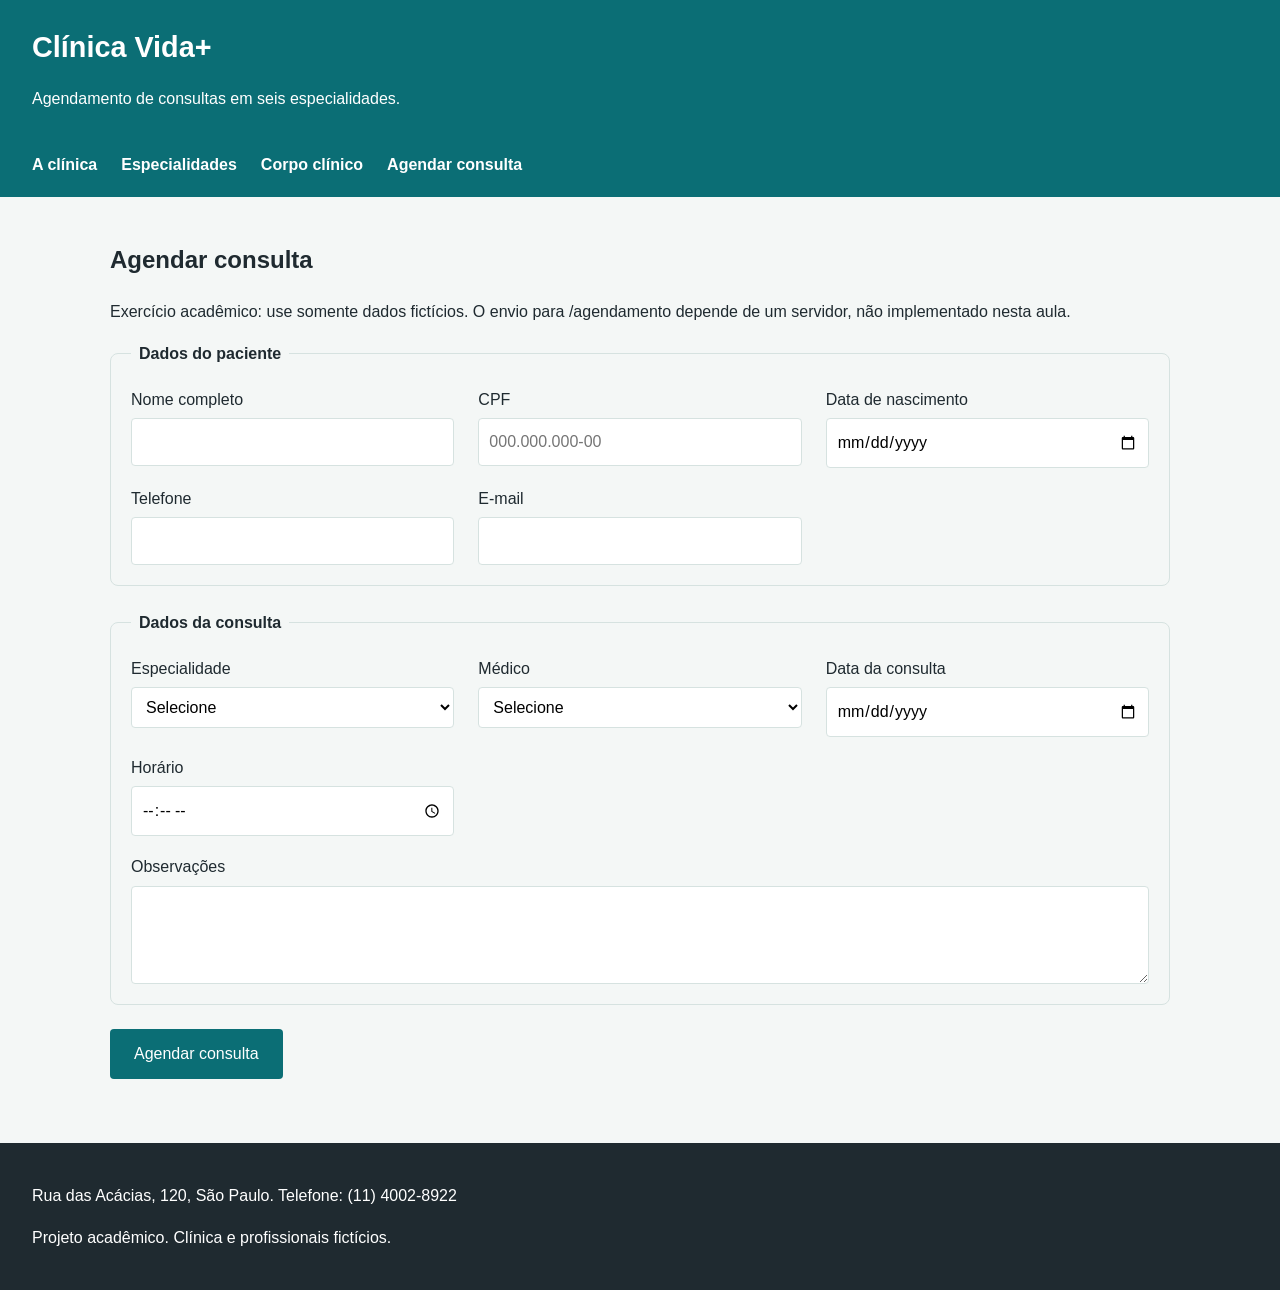
==== agendamento.html @ 609d027e "feat: formulario responsivo de agendamento (aula 05)" ====
<!DOCTYPE html>
<html lang="pt-BR">
<head>
  <meta charset="UTF-8">
  <meta name="viewport" content="width=device-width, initial-scale=1">
  <title>Agendamento | Clínica Vida+</title>
  <link rel="stylesheet" href="assets/css/site.css">

</head>
<body>
<header><h1>Clínica Vida+</h1><p>Agendamento de consultas em seis especialidades.</p></header>
<nav aria-label="Navegação principal"><ul>
<li><a href="index.html#apresentacao">A clínica</a></li>
<li><a href="index.html#especialidades">Especialidades</a></li>
<li><a href="index.html#corpo-clinico">Corpo clínico</a></li>
<li><a href="agendamento.html">Agendar consulta</a></li>
</ul></nav>
<main><h2>Agendar consulta</h2>
<p>Exercício acadêmico: use somente dados fictícios. O envio para /agendamento depende de um servidor, não implementado nesta aula.</p>
<form id="form-agendamento" class="form-agendamento" action="/agendamento" method="post">
<fieldset><legend>Dados do paciente</legend><div class="form-grid">
<div class="campo"><label for="nome">Nome completo</label><input type="text" id="nome" name="nome" minlength="5" autocomplete="name" required></div>
<div class="campo"><label for="cpf">CPF</label><input type="text" id="cpf" name="cpf" placeholder="000.000.000-00" pattern="\d{3}\.\d{3}\.\d{3}-\d{2}" required></div>
<div class="campo"><label for="nascimento">Data de nascimento</label><input type="date" id="nascimento" name="nascimento"  required></div>
<div class="campo"><label for="telefone">Telefone</label><input type="tel" id="telefone" name="telefone" autocomplete="tel" required></div>
<div class="campo"><label for="email">E-mail</label><input type="email" id="email" name="email" autocomplete="email" required></div>
</div></fieldset>
<fieldset><legend>Dados da consulta</legend><div class="form-grid">
<div class="campo"><label for="especialidade">Especialidade</label><select id="especialidade" name="especialidade" required><option value="">Selecione</option><option value="esp-0">Cardiologia</option><option value="esp-1">Pediatria</option><option value="esp-2">Dermatologia</option><option value="esp-3">Ortopedia</option><option value="esp-4">Ginecologia</option><option value="esp-5">Clínica geral</option></select></div>
<div class="campo"><label for="medico">Médico</label><select id="medico" name="medico" required><option value="">Selecione</option><option value="med-0">Ana Prado — Cardiologia</option><option value="med-1">Bruno Lima — Pediatria</option><option value="med-2">Carla Souza — Dermatologia</option><option value="med-3">Diego Santos — Ortopedia</option><option value="med-4">Elisa Costa — Ginecologia</option><option value="med-5">Felipe Alves — Clínica geral</option></select></div>
<div class="campo"><label for="data">Data da consulta</label><input type="date" id="data" name="data" min="2026-09-01" required></div>
<div class="campo"><label for="horario">Horário</label><input type="time" id="horario" name="horario" min="08:00" max="18:00" required></div>
<div class="campo campo-largo"><label for="observacoes">Observações</label><textarea id="observacoes" name="observacoes" rows="3" maxlength="300"></textarea></div>
</div></fieldset>
<button type="submit">Agendar consulta</button>

</form></main>
<footer><p>Rua das Acácias, 120, São Paulo. Telefone: (11) 4002-8922</p><p>Projeto acadêmico. Clínica e profissionais fictícios.</p></footer>
</body></html>
---- assets/css/site.css ----
:root {
  --vida-primaria: #0B6E75;
  --vida-secundaria: #2E9E7E;
  --vida-destaque: #E4572E;
  --vida-fundo: #F4F7F6;
  --vida-texto: #1F2A30;
  --vida-borda: #D6E2E0;
  --vida-fonte: 'Segoe UI', Arial, sans-serif;
}
* { box-sizing: border-box; }
body { margin: 0; font-family: var(--vida-fonte); font-size: 1rem; line-height: 1.6; color: var(--vida-texto); background: var(--vida-fundo); }
header { background: var(--vida-primaria); color: white; padding: 24px 32px; }
header h1 { margin: 0; font-size: 1.8rem; }
nav { background: var(--vida-primaria); padding: 0 32px 20px; }
nav ul { display: flex; flex-wrap: wrap; gap: 12px 24px; list-style: none; margin: 0; padding: 0; }
nav a { color: white; text-decoration: none; font-weight: 600; }
nav a:hover { text-decoration: underline; }
a:focus-visible, button:focus-visible { outline: 3px solid var(--vida-destaque); outline-offset: 4px; }
main { max-width: 1100px; margin: auto; padding: 24px 20px; }
section { margin-bottom: 32px; }
.lista-especialidades { display: flex; flex-wrap: wrap; gap: 20px; justify-content: center; list-style: none; padding: 0; }
.lista-especialidades li { width: 260px; max-width: 100%; padding: 20px; background: white; border-left: 4px solid var(--vida-secundaria); border-radius: 8px; }
.tabela-responsiva { overflow-x: auto; }
table { width: 100%; border-collapse: collapse; background: white; }
caption { text-align: left; padding: 8px 0; }
th { background: var(--vida-primaria); color: white; text-align: left; padding: 12px 16px; }
td { padding: 12px 16px; border-bottom: 1px solid var(--vida-borda); }
footer { background: var(--vida-texto); color: white; padding: 24px 32px; margin-top: 40px; }

fieldset { min-width: 0; margin: 0 0 24px; padding: 20px; border: 1px solid var(--vida-borda); border-radius: 8px; }
legend { font-weight: 700; padding: 0 8px; }
.form-grid { display: grid; grid-template-columns: 1fr; gap: 18px 24px; }
.campo { display: flex; flex-direction: column; gap: 6px; min-width: 0; }
.campo-largo { grid-column: 1 / -1; }
input, select, textarea { font: inherit; width: 100%; min-width: 0; padding: 10px; border: 1px solid var(--vida-borda); border-radius: 4px; background: white; }
textarea { resize: vertical; }
input:focus, select:focus, textarea:focus { outline: 3px solid var(--vida-destaque); }
button { font: inherit; background: var(--vida-primaria); color: white; padding: 12px 24px; border: 0; border-radius: 4px; cursor: pointer; }
@media (min-width: 640px) { .form-grid { grid-template-columns: repeat(2, 1fr); } }
@media (min-width: 1024px) { .form-grid { grid-template-columns: repeat(3, 1fr); } }
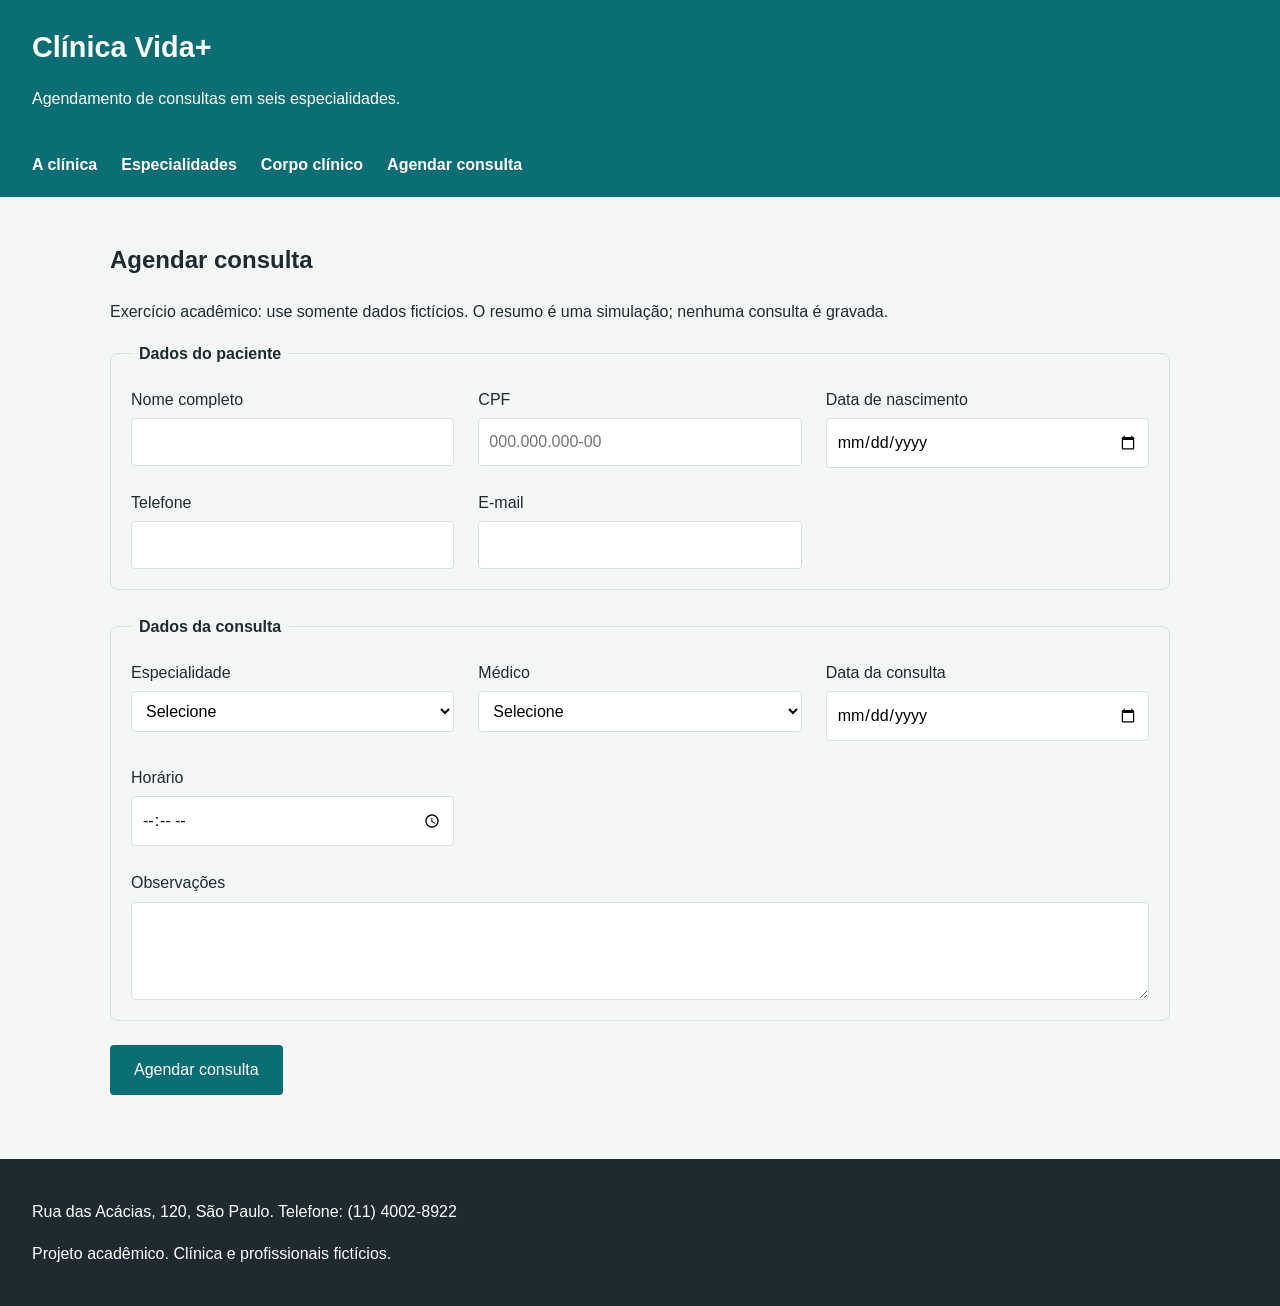
==== commit c4eae91a: "feat: validacao e filtro JavaScript; fontes por aula e guia GitHub (aula 06)" ====
--- a/agendamento.html
+++ b/agendamento.html
@@ -5,7 +5,7 @@
   <meta name="viewport" content="width=device-width, initial-scale=1">
   <title>Agendamento | Clínica Vida+</title>
   <link rel="stylesheet" href="assets/css/site.css">
-
+  <script src="assets/js/agendamento.js" defer></script>
 </head>
 <body>
 <header><h1>Clínica Vida+</h1><p>Agendamento de consultas em seis especialidades.</p></header>
@@ -16,11 +16,11 @@
 <li><a href="agendamento.html">Agendar consulta</a></li>
 </ul></nav>
 <main><h2>Agendar consulta</h2>
-<p>Exercício acadêmico: use somente dados fictícios. O envio para /agendamento depende de um servidor, não implementado nesta aula.</p>
-<form id="form-agendamento" class="form-agendamento" action="/agendamento" method="post">
+<p>Exercício acadêmico: use somente dados fictícios. O resumo é uma simulação; nenhuma consulta é gravada.</p>
+<form id="form-agendamento" class="form-agendamento" action="#" method="post">
 <fieldset><legend>Dados do paciente</legend><div class="form-grid">
 <div class="campo"><label for="nome">Nome completo</label><input type="text" id="nome" name="nome" minlength="5" autocomplete="name" required></div>
-<div class="campo"><label for="cpf">CPF</label><input type="text" id="cpf" name="cpf" placeholder="000.000.000-00" pattern="\d{3}\.\d{3}\.\d{3}-\d{2}" required></div>
+<div class="campo"><label for="cpf">CPF</label><input type="text" id="cpf" name="cpf" placeholder="000.000.000-00" inputmode="numeric" required aria-describedby="aviso-cpf"><span class="aviso" id="aviso-cpf" aria-live="polite"></span></div>
 <div class="campo"><label for="nascimento">Data de nascimento</label><input type="date" id="nascimento" name="nascimento"  required></div>
 <div class="campo"><label for="telefone">Telefone</label><input type="tel" id="telefone" name="telefone" autocomplete="tel" required></div>
 <div class="campo"><label for="email">E-mail</label><input type="email" id="email" name="email" autocomplete="email" required></div>
@@ -28,12 +28,12 @@
 <fieldset><legend>Dados da consulta</legend><div class="form-grid">
 <div class="campo"><label for="especialidade">Especialidade</label><select id="especialidade" name="especialidade" required><option value="">Selecione</option><option value="esp-0">Cardiologia</option><option value="esp-1">Pediatria</option><option value="esp-2">Dermatologia</option><option value="esp-3">Ortopedia</option><option value="esp-4">Ginecologia</option><option value="esp-5">Clínica geral</option></select></div>
 <div class="campo"><label for="medico">Médico</label><select id="medico" name="medico" required><option value="">Selecione</option><option value="med-0">Ana Prado — Cardiologia</option><option value="med-1">Bruno Lima — Pediatria</option><option value="med-2">Carla Souza — Dermatologia</option><option value="med-3">Diego Santos — Ortopedia</option><option value="med-4">Elisa Costa — Ginecologia</option><option value="med-5">Felipe Alves — Clínica geral</option></select></div>
-<div class="campo"><label for="data">Data da consulta</label><input type="date" id="data" name="data" min="2026-09-01" required></div>
-<div class="campo"><label for="horario">Horário</label><input type="time" id="horario" name="horario" min="08:00" max="18:00" required></div>
+<div class="campo"><label for="data">Data da consulta</label><input type="date" id="data" name="data"  required aria-describedby="aviso-data"><span class="aviso" id="aviso-data" aria-live="polite"></span></div>
+<div class="campo"><label for="horario">Horário</label><input type="time" id="horario" name="horario"  required aria-describedby="aviso-horario"><span class="aviso" id="aviso-horario" aria-live="polite"></span></div>
 <div class="campo campo-largo"><label for="observacoes">Observações</label><textarea id="observacoes" name="observacoes" rows="3" maxlength="300"></textarea></div>
 </div></fieldset>
 <button type="submit">Agendar consulta</button>
-
+<p id="resumo-agendamento" class="oculto" role="status" aria-live="polite"></p>
 </form></main>
 <footer><p>Rua das Acácias, 120, São Paulo. Telefone: (11) 4002-8922</p><p>Projeto acadêmico. Clínica e profissionais fictícios.</p></footer>
 </body></html>
--- a/assets/css/site.css
+++ b/assets/css/site.css
@@ -39,4 +39,9 @@
 @media (min-width: 640px) { .form-grid { grid-template-columns: repeat(2, 1fr); } }
 @media (min-width: 1024px) { .form-grid { grid-template-columns: repeat(3, 1fr); } }
 
+.oculto { display: none; }
+.aviso { color: #A63220; font-size: .9rem; }
+.campo-invalido { border-color: #A63220; }
+#resumo-agendamento { border-left: 4px solid var(--vida-secundaria); padding: 16px; background: white; }
 
+
